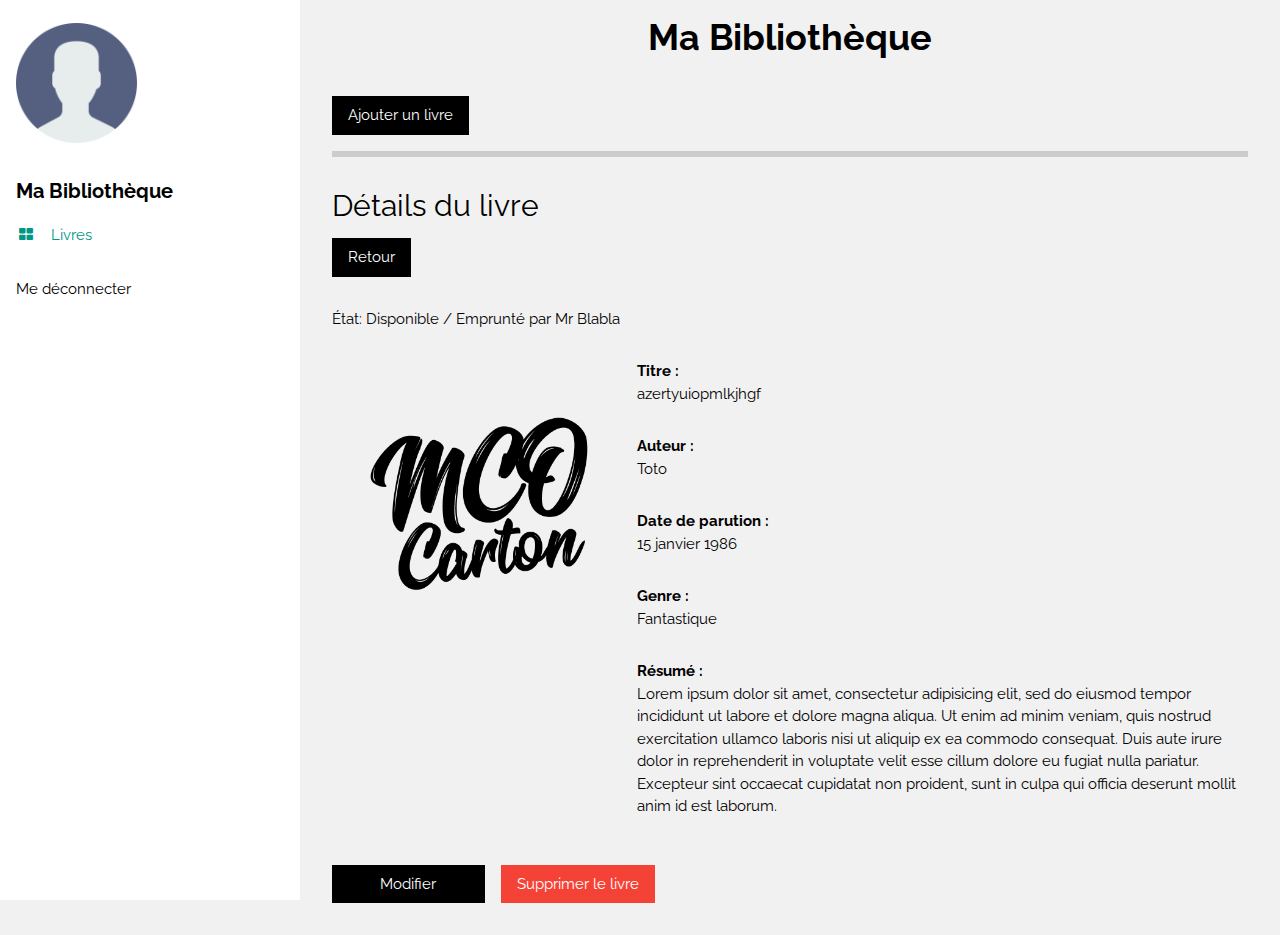
==== book.html @ 629b1383 "front done" ====
<!DOCTYPE html>
<html>
<title>Ma Bibliothèque</title>
<meta charset="UTF-8">
<meta name="viewport" content="width=device-width, initial-scale=1">
<link rel="stylesheet" href="https://www.w3schools.com/w3css/4/w3.css">
<link rel="stylesheet" href="css/main.css">
<link rel="stylesheet" href="https://fonts.googleapis.com/css?family=Raleway">
<link rel="stylesheet" href="https://cdnjs.cloudflare.com/ajax/libs/font-awesome/4.7.0/css/font-awesome.min.css">

<body class="w3-light-grey w3-content" style="max-width:1600px">

<!-- Sidebar/menu -->
<nav class="w3-sidebar w3-collapse w3-white" style="z-index:3;width:300px;" id="mySidebar"><br>
  <div class="w3-container">
    <a href="#" onclick="w3_close()" class="w3-hide-large w3-right w3-jumbo w3-padding w3-hover-grey" title="close menu">
      <i class="fa fa-remove"></i>
    </a>
    <img src="img/user.png" style="width:45%;" class="w3-round"><br><br>
    <h4><b>Ma Bibliothèque</b></h4>
  </div>
  <div class="w3-bar-block">
		<a href="home.html" class="w3-bar-item w3-button w3-padding w3-text-teal"><i class="fa fa-th-large fa-fw w3-margin-right"></i>Livres</a>
		<form class="w3-margin-top" action="index.html" method="post">
			<input class="w3-bar-item w3-button w3-padding" type="submit" name="logout" value="Me déconnecter">
		</form>
  </div>
</nav>

<!-- Overlay effect when opening sidebar on small screens -->
<div class="w3-overlay w3-hide-large" onclick="w3_close()" style="cursor:pointer" title="close side menu" id="myOverlay"></div>

<!-- !PAGE CONTENT! -->
<div class="w3-main" style="margin-left:300px">

	<div id="books" class="w3-container" style="display: block">

  <!-- Header -->
  <div>
    <a href="#"><img src="img/user.png" style="width:65px;" class="w3-circle w3-right w3-margin w3-hide-large w3-hover-opacity"></a>
    <span class="w3-button w3-hide-large w3-xxlarge w3-hover-text-grey" onclick="w3_open()"><i class="fa fa-bars"></i></span>
    <div class="w3-container">
    <h1 class="w3-center"><b>Ma Bibliothèque</b></h1>

		<div class="w3-bottombar w3-padding-16 w3-section">
			<!-- MODAL AJOUT BOOK -->
			<button onclick="document.getElementById('addBook').style.display='block'" class="w3-button w3-black">Ajouter un livre</button>
		</div>

		<div id="addBook" class="w3-modal">
			<div class="w3-modal-content">
				<span onclick="document.getElementById('addBook').style.display='none'"
				class="w3-button w3-display-topright">&times;</span>
				<h3 class="w3-center">Ajouter un livre</h3>
				<form class="w3-container w3-section" action="" method="post">
					<label for="title">Titre du livre</label>
					<input id="title" class="w3-input w3-border w3-margin-bottom" type="text" name="title" value="" required>
					<label for="author">Auteur</label>
					<input id="author" class="w3-input w3-border w3-margin-bottom" type="text" name="author" value="" required>
					<label for="date">Date de parution</label>
					<input id="date" class="w3-input w3-border w3-margin-bottom" type="date" name="date" value="" required>
					<label for="resume">Résumé du livre</label>
					<textarea id="resume" class="w3-input w3-border w3-margin-bottom" type="text" name="resume" value="" required></textarea>
					<label for="image">Ajouter une image</label>
					<input id="image" class="w3-input w3-margin-bottom" type="file" name="file" value="Sélectionner une image">
					<input class="w3-input w3-margin-bottom w3-grey" type="submit" name="addBook" value="Ajouter le livre">
				</form>
			</div>
		</div>
    </div>

  </div>

	<div class="w3-container w3-row">
	  <h2>Détails du livre</h2>

		<a href="home.html" class="w3-button w3-black">Retour</a>

		<div class="w3-row w3-margin-top">
			<p>État: Disponible / Emprunté par Mr Blabla</p>
		</div>

		<div class="w3-row">
			<img src="img/mco-carton.png" alt="" class="w3-col m4">
			<p class="w3-col m8"><b>Titre :</b> <br>azertyuiopmlkjhgf</p>
			<p class="w3-col m8"><b>Auteur :</b> <br>Toto</p>
			<p class="w3-col m8"><b>Date de parution :</b> <br>15 janvier 1986</p>
			<p class="w3-col m8"><b>Genre :</b> <br>Fantastique</p>
			<p class="w3-col m8"><b>Résumé :</b> <br>Lorem ipsum dolor sit amet, consectetur adipisicing elit, sed do eiusmod tempor incididunt ut labore et dolore magna aliqua. Ut enim ad minim veniam, quis nostrud exercitation ullamco laboris nisi ut aliquip ex ea commodo consequat. Duis aute irure dolor in reprehenderit in voluptate velit esse cillum dolore eu fugiat nulla pariatur. Excepteur sint occaecat cupidatat non proident, sunt in culpa qui officia deserunt mollit anim id est laborum.</p>
		</div>

		<div class="w3-row">
			<div class=" w3-padding-16 w3-section w3-row">
				<!-- MODAL AJOUT BOOK -->
				<button onclick="document.getElementById('editBook').style.display='block'" class="w3-col m2 l2 w3-button w3-black">Modifier</button>
				<form class="w3-col m1 w3-margin-left" action="" method="post">
					<input type="hidden" name="id" value="">
					<input type="submit" name="delete" value="Supprimer le livre" class="w3-button w3-red">
				</form>
			</div>

			<div id="editBook" class="w3-modal">
				<div class="w3-modal-content">
					<span onclick="document.getElementById('editBook').style.display='none'"
					class="w3-button w3-display-topright">&times;</span>
					<h3 class="w3-center">Modifier les informations</h3>
					<form class="w3-container w3-section" action="" method="post">
						<label for="title">Titre du livre</label>
						<input id="title" class="w3-input w3-border w3-margin-bottom" type="text" name="title" value="" required>
						<label for="author">Auteur</label>
						<input id="author" class="w3-input w3-border w3-margin-bottom" type="text" name="author" value="" required>
						<label for="date">Date de parution</label>
						<input id="date" class="w3-input w3-border w3-margin-bottom" type="date" name="date" value="" required>
						<label for="resume">Résumé du livre</label>
						<textarea id="resume" class="w3-input w3-border w3-margin-bottom" type="text" name="resume" value="" required></textarea>
						<label for="image">Ajouter une image</label>
						<input id="image" class="w3-input w3-margin-bottom" type="file" name="file" value="Sélectionner une image">
						<input type="hidden" name="id" value="">
						<input class="w3-input w3-margin-bottom w3-grey" type="submit" name="addBook" value="Enregistrer">
					</form>
				</div>
			</div>
		</div>




	</div>





		</div>


    </div>

<script type="text/javascript" src="js/main.js"></script>

</body>
</html>
---- css/main.css ----
body,
h1,
h2,
h3,
h4,
h5,
h6 {
	font-family: "Raleway", sans-serif;
}

textarea{
	resize: vertical;
}

@media (min-width: 601px) {
	.login{
		margin-left: 25.5%;
	}
}

@media (min-width: 993px) {
	.login{
		margin-left: 33.33%;
	}
}
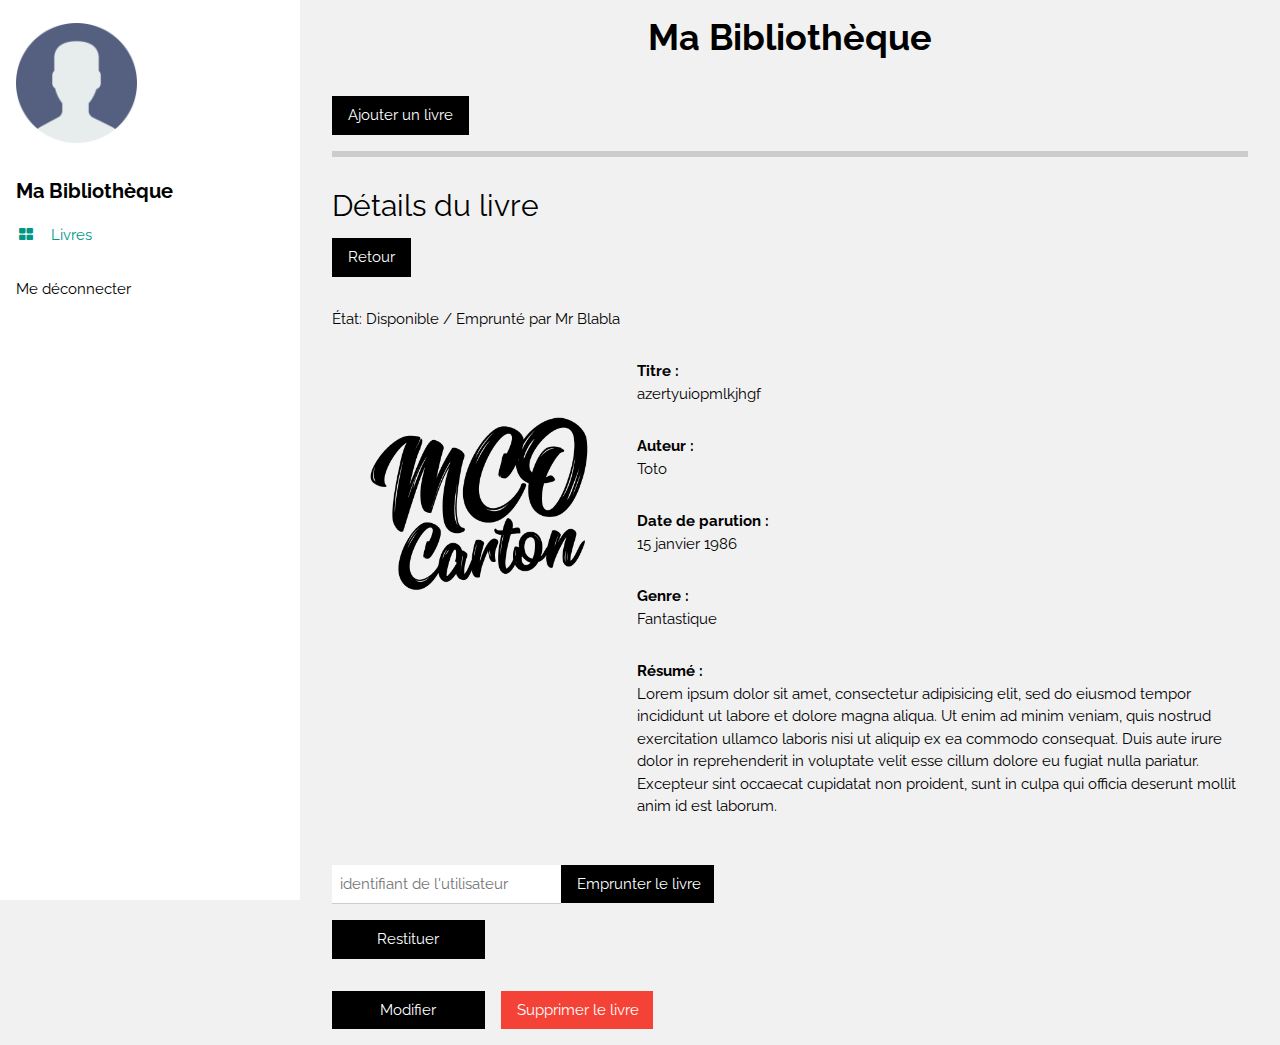
==== commit 7ae3c2fd: "form to borrow & return added to front" ====
--- a/book.html
+++ b/book.html
@@ -91,11 +91,22 @@
 
 		<div class="w3-row">
 			<div class=" w3-padding-16 w3-section w3-row">
+				<form class="w3-row w3-margin-bottom" action="index.html" method="post">
+					<input type="hidden" name="id" value="">
+					<input type="text" name="user_id" placeholder="identifiant de l'utilisateur" class="w3-input w3-col m3">
+					<input type="submit" name="borrow" value="Emprunter le livre" class="w3-button w3-black w3-col m2">
+				</form>
+				<form class="w3-row" action="index.html" method="post">
+					<input type="hidden" name="id" value="">
+					<input type="submit" name="return" value="Restituer" class="w3-button w3-black w3-col m2">
+				</form>
+			</div>
+			<div class=" w3-section w3-row">
 				<!-- MODAL AJOUT BOOK -->
 				<button onclick="document.getElementById('editBook').style.display='block'" class="w3-col m2 l2 w3-button w3-black">Modifier</button>
-				<form class="w3-col m1 w3-margin-left" action="" method="post">
+				<form action="" method="post">
 					<input type="hidden" name="id" value="">
-					<input type="submit" name="delete" value="Supprimer le livre" class="w3-button w3-red">
+					<input type="submit" name="delete" value="Supprimer le livre" class="w3-button w3-red w3-col m2 w3-margin-left">
 				</form>
 			</div>
 
